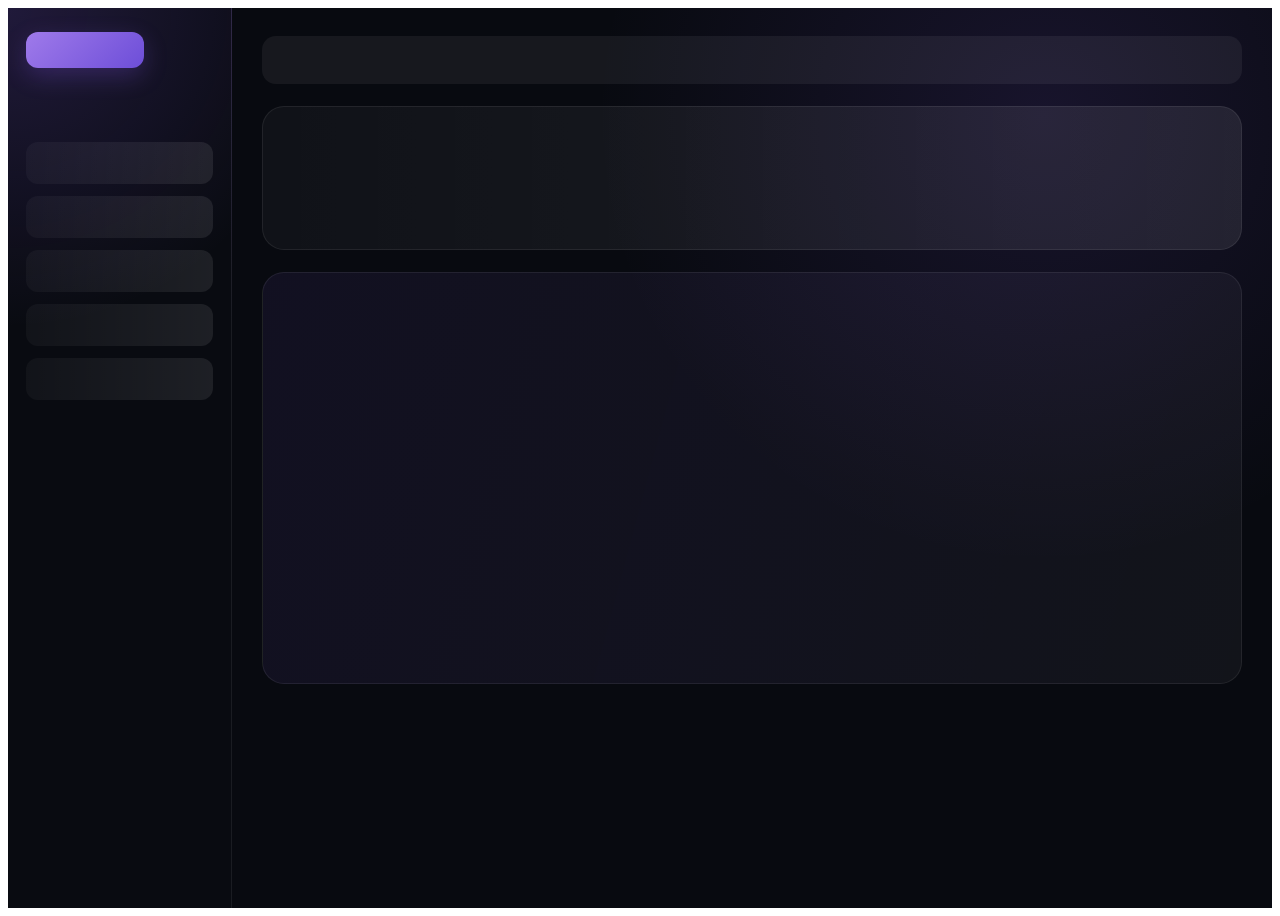
==== index.html @ e5c6ff21 "Allow known-level learners to start IELTS plan" ====
<!doctype html>
<html lang="zh-CN">
  <head>
    <meta charset="UTF-8" />
    <meta name="viewport" content="width=device-width, initial-scale=1.0" />
    <meta name="theme-color" content="#080a10" />
    <meta name="description" content="XINGO — 从 A0 零基础走到 IELTS 目标分：系统课程、四科方法、限时模拟、错因复盘与连续达标证据。" />
    <meta name="robots" content="index, follow" />
    <meta property="og:type" content="website" />
    <meta property="og:locale" content="zh_CN" />
    <meta property="og:site_name" content="XINGO Language Studio" />
    <meta property="og:title" content="XINGO · IELTS 备考与沉浸式语言学习" />
    <meta property="og:description" content="从 A0 起点测试到 IELTS 目标分冲刺，用真实课程、四科证据、限时模拟和弱项闭环组成可执行路线。" />
    <meta property="og:url" content="https://jwnb18346-hub.github.io/xinglanguage/" />
    <meta property="og:image" content="https://jwnb18346-hub.github.io/xinglanguage/og-image.png" />
    <meta property="og:image:width" content="1200" />
    <meta property="og:image:height" content="630" />
    <meta name="twitter:card" content="summary_large_image" />
    <meta name="twitter:title" content="XINGO · IELTS 备考与沉浸式学习" />
    <meta name="twitter:description" content="A0 零基础课程、分级阅读、IELTS 四科方法、完整模拟、错因复盘与连续达标，都在一个工作台。" />
    <meta name="twitter:image" content="https://jwnb18346-hub.github.io/xinglanguage/og-image.png" />
    <link rel="icon" type="image/svg+xml" href="/xinglanguage/xingo-mark.svg" />
    <link rel="apple-touch-icon" href="/xinglanguage/icon-192.png" />
    <link rel="manifest" href="/xinglanguage/manifest.json" />
    <link rel="canonical" href="https://jwnb18346-hub.github.io/xinglanguage/" />
    <link rel="preconnect" href="https://api.dictionaryapi.dev" crossorigin />
    <link rel="preconnect" href="https://api.mymemory.translated.net" crossorigin />
    <link rel="dns-prefetch" href="//api.dictionaryapi.dev" />
    <link rel="dns-prefetch" href="//api.mymemory.translated.net" />
    <style>
      .xingo-boot{min-height:100vh;display:grid;grid-template-columns:224px 1fr;color:#f4f5f6;background:#080a10;font-family:-apple-system,BlinkMacSystemFont,"Segoe UI",sans-serif}.xingo-boot-nav{padding:24px 18px;background:radial-gradient(circle at 0 0,rgba(139,92,246,.18),transparent 20rem),#090b11;border-right:1px solid rgba(255,255,255,.07)}.xingo-boot-brand{width:118px;height:36px;border-radius:12px;background:linear-gradient(135deg,#9f7aea,#6d4ed8);box-shadow:0 8px 24px rgba(139,92,246,.24)}.xingo-boot-nav i,.xingo-boot-main i{display:block;background:linear-gradient(90deg,rgba(255,255,255,.035),rgba(255,255,255,.09),rgba(255,255,255,.035));background-size:220% 100%;animation:xingo-boot 1.25s ease-in-out infinite}.xingo-boot-nav i{height:42px;margin-top:12px;border-radius:12px}.xingo-boot-nav i:first-of-type{margin-top:74px}.xingo-boot-main{padding:28px 30px;background:radial-gradient(circle at 78% 12%,rgba(139,92,246,.12),transparent 28rem),#080a10}.xingo-boot-top{height:48px;border-radius:14px;background:rgba(255,255,255,.06)}.xingo-boot-main i{height:142px;margin-top:22px;border:1px solid rgba(255,255,255,.075);border-radius:22px}.xingo-boot-main i:last-child{height:410px;background:linear-gradient(105deg,rgba(139,92,246,.08),rgba(255,255,255,.045),rgba(200,255,82,.035));background-size:220% 100%}.xingo-boot-status{position:fixed;left:-9999px}@keyframes xingo-boot{to{background-position:-220% 0}}@media(max-width:760px){.xingo-boot{grid-template-columns:1fr}.xingo-boot-nav{display:none}.xingo-boot-main{padding:16px}.xingo-boot-main i{height:150px}.xingo-boot-main i:last-child{height:390px}}@media(prefers-reduced-motion:reduce){.xingo-boot-nav i,.xingo-boot-main i{animation:none}}
    </style>
    <script type="application/ld+json">{"@context":"https://schema.org","@type":"WebApplication","name":"XINGO Language Studio","url":"https://jwnb18346-hub.github.io/xinglanguage/","applicationCategory":"EducationalApplication","operatingSystem":"Any","inLanguage":["zh-CN","en"],"description":"从 A0 零基础到 IELTS 目标分的双语学习工作台，包含系统课程、四科证据、限时模拟、错因复盘与弱项循环。","featureList":["A0/A1 bilingual foundation course","A1/A2 core English course and checkpoint","A2/B1 General English course with writing evidence","B1/B2 IELTS methods course and readiness gate","Four-skill target baseline","Timed mock evidence log","Error review and weakness loop","Three-result target streak","Graded public-domain books","Listening dictation","Bilingual subtitles","Spaced repetition"]}</script>
    <title>XINGO · IELTS 备考与沉浸式学习</title>
    <script type="module" crossorigin src="/xinglanguage/assets/index-DKcMJyD_.js"></script>
    <link rel="modulepreload" crossorigin href="/xinglanguage/assets/rolldown-runtime-D9-fqq9M.js">
    <link rel="modulepreload" crossorigin href="/xinglanguage/assets/icons-CssQUdmZ.js">
    <link rel="modulepreload" crossorigin href="/xinglanguage/assets/react-DdJVzfYR.js">
    <link rel="modulepreload" crossorigin href="/xinglanguage/assets/learning-resources-DdAl8L11.js">
    <link rel="stylesheet" crossorigin href="/xinglanguage/assets/index-0RFE_EZf.css">
  </head>
  <body>
    <div id="root"><div class="xingo-boot" role="status" aria-live="polite"><span class="xingo-boot-status">XINGO 正在准备学习工作台</span><aside class="xingo-boot-nav"><div class="xingo-boot-brand"></div><i></i><i></i><i></i><i></i><i></i></aside><main class="xingo-boot-main"><div class="xingo-boot-top"></div><i></i><i></i></main></div></div>
  </body>
</html>
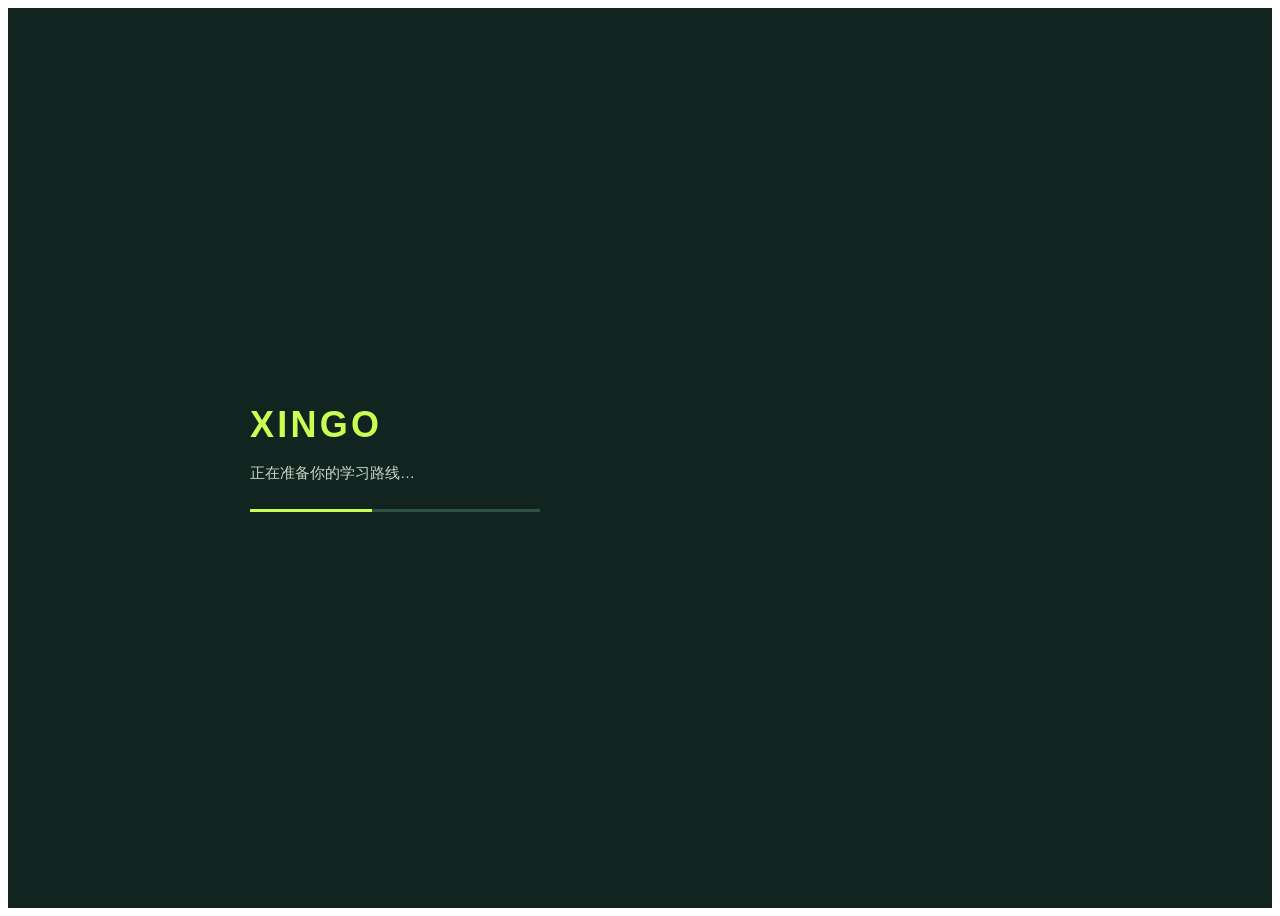
==== commit fdef9c46: "Add first-visit learning entry and update site metadata" ====
--- a/index.html
+++ b/index.html
@@ -3,21 +3,21 @@
   <head>
     <meta charset="UTF-8" />
     <meta name="viewport" content="width=device-width, initial-scale=1.0" />
-    <meta name="theme-color" content="#080a10" />
-    <meta name="description" content="XINGO — 从 A0 零基础走到 IELTS 目标分：系统课程、四科方法、限时模拟、错因复盘与连续达标证据。" />
+    <meta name="theme-color" content="#11241f" />
+    <meta name="description" content="XINGO — 从你的实际水平出发，按路线学英语与 IELTS：系统课程、真实内容、词句复习和可回看的学习证据。免费体验第一课。" />
     <meta name="robots" content="index, follow" />
     <meta property="og:type" content="website" />
     <meta property="og:locale" content="zh_CN" />
     <meta property="og:site_name" content="XINGO Language Studio" />
-    <meta property="og:title" content="XINGO · IELTS 备考与沉浸式语言学习" />
-    <meta property="og:description" content="从 A0 起点测试到 IELTS 目标分冲刺，用真实课程、四科证据、限时模拟和弱项闭环组成可执行路线。" />
+    <meta property="og:title" content="XINGO · 今天该学什么英语？" />
+    <meta property="og:description" content="从实际起点开始：学一节系统课，用真实内容练，再把词句和错因带到复习。免费体验第一课。" />
     <meta property="og:url" content="https://jwnb18346-hub.github.io/xinglanguage/" />
     <meta property="og:image" content="https://jwnb18346-hub.github.io/xinglanguage/og-image.png" />
     <meta property="og:image:width" content="1200" />
     <meta property="og:image:height" content="630" />
     <meta name="twitter:card" content="summary_large_image" />
-    <meta name="twitter:title" content="XINGO · IELTS 备考与沉浸式学习" />
-    <meta name="twitter:description" content="A0 零基础课程、分级阅读、IELTS 四科方法、完整模拟、错因复盘与连续达标，都在一个工作台。" />
+    <meta name="twitter:title" content="XINGO · 今天该学什么英语？" />
+    <meta name="twitter:description" content="按路线学习英语与 IELTS；课程、真实内容、词句复习和学习证据，从免费第一课开始。" />
     <meta name="twitter:image" content="https://jwnb18346-hub.github.io/xinglanguage/og-image.png" />
     <link rel="icon" type="image/svg+xml" href="/xinglanguage/xingo-mark.svg" />
     <link rel="apple-touch-icon" href="/xinglanguage/icon-192.png" />
@@ -28,11 +28,11 @@
     <link rel="dns-prefetch" href="//api.dictionaryapi.dev" />
     <link rel="dns-prefetch" href="//api.mymemory.translated.net" />
     <style>
-      .xingo-boot{min-height:100vh;display:grid;grid-template-columns:224px 1fr;color:#f4f5f6;background:#080a10;font-family:-apple-system,BlinkMacSystemFont,"Segoe UI",sans-serif}.xingo-boot-nav{padding:24px 18px;background:radial-gradient(circle at 0 0,rgba(139,92,246,.18),transparent 20rem),#090b11;border-right:1px solid rgba(255,255,255,.07)}.xingo-boot-brand{width:118px;height:36px;border-radius:12px;background:linear-gradient(135deg,#9f7aea,#6d4ed8);box-shadow:0 8px 24px rgba(139,92,246,.24)}.xingo-boot-nav i,.xingo-boot-main i{display:block;background:linear-gradient(90deg,rgba(255,255,255,.035),rgba(255,255,255,.09),rgba(255,255,255,.035));background-size:220% 100%;animation:xingo-boot 1.25s ease-in-out infinite}.xingo-boot-nav i{height:42px;margin-top:12px;border-radius:12px}.xingo-boot-nav i:first-of-type{margin-top:74px}.xingo-boot-main{padding:28px 30px;background:radial-gradient(circle at 78% 12%,rgba(139,92,246,.12),transparent 28rem),#080a10}.xingo-boot-top{height:48px;border-radius:14px;background:rgba(255,255,255,.06)}.xingo-boot-main i{height:142px;margin-top:22px;border:1px solid rgba(255,255,255,.075);border-radius:22px}.xingo-boot-main i:last-child{height:410px;background:linear-gradient(105deg,rgba(139,92,246,.08),rgba(255,255,255,.045),rgba(200,255,82,.035));background-size:220% 100%}.xingo-boot-status{position:fixed;left:-9999px}@keyframes xingo-boot{to{background-position:-220% 0}}@media(max-width:760px){.xingo-boot{grid-template-columns:1fr}.xingo-boot-nav{display:none}.xingo-boot-main{padding:16px}.xingo-boot-main i{height:150px}.xingo-boot-main i:last-child{height:390px}}@media(prefers-reduced-motion:reduce){.xingo-boot-nav i,.xingo-boot-main i{animation:none}}
+      .xingo-boot{min-height:100vh;display:grid;place-items:center;color:#f4f6ee;background:#11241f;font-family:Manrope,-apple-system,BlinkMacSystemFont,"Segoe UI",sans-serif}.xingo-boot-inner{width:min(780px,100%);padding:32px}.xingo-boot-brand{color:#c8ff52;font-size:36px;font-weight:800;letter-spacing:.09em}.xingo-boot-status{display:block;margin-top:18px;color:#c6d9c8;font-size:15px}.xingo-boot-line{height:3px;width:min(290px,70vw);margin-top:26px;background:linear-gradient(90deg,#c8ff52 42%,#315044 42%);animation:xingo-boot 1.2s ease-in-out infinite alternate}@keyframes xingo-boot{to{opacity:.45}}@media(prefers-reduced-motion:reduce){.xingo-boot-line{animation:none}}
     </style>
-    <script type="application/ld+json">{"@context":"https://schema.org","@type":"WebApplication","name":"XINGO Language Studio","url":"https://jwnb18346-hub.github.io/xinglanguage/","applicationCategory":"EducationalApplication","operatingSystem":"Any","inLanguage":["zh-CN","en"],"description":"从 A0 零基础到 IELTS 目标分的双语学习工作台，包含系统课程、四科证据、限时模拟、错因复盘与弱项循环。","featureList":["A0/A1 bilingual foundation course","A1/A2 core English course and checkpoint","A2/B1 General English course with writing evidence","B1/B2 IELTS methods course and readiness gate","Four-skill target baseline","Timed mock evidence log","Error review and weakness loop","Three-result target streak","Graded public-domain books","Listening dictation","Bilingual subtitles","Spaced repetition"]}</script>
-    <title>XINGO · IELTS 备考与沉浸式学习</title>
-    <script type="module" crossorigin src="/xinglanguage/assets/index-DKcMJyD_.js"></script>
+    <script type="application/ld+json">{"@context":"https://schema.org","@type":"WebApplication","name":"XINGO Language Studio","url":"https://jwnb18346-hub.github.io/xinglanguage/","applicationCategory":"EducationalApplication","operatingSystem":"Any","inLanguage":["zh-CN","en"],"description":"从实际起点开始学英语与 IELTS：系统课程、真实内容、词句复习和可回看的学习证据。","featureList":["A0/A1 bilingual foundation course","A1/A2 core English course and checkpoint","A2/B1 General English course with writing evidence","B1/B2 IELTS methods course and readiness gate","Four-skill target baseline","Timed mock evidence log","Error review and weakness loop","Three-result target streak","Graded public-domain books","Listening dictation","Bilingual subtitles","Spaced repetition"]}</script>
+    <title>XINGO · 今天该学什么英语？</title>
+    <script type="module" crossorigin src="/xinglanguage/assets/index-CcLAkGYu.js"></script>
     <link rel="modulepreload" crossorigin href="/xinglanguage/assets/rolldown-runtime-D9-fqq9M.js">
     <link rel="modulepreload" crossorigin href="/xinglanguage/assets/icons-CssQUdmZ.js">
     <link rel="modulepreload" crossorigin href="/xinglanguage/assets/react-DdJVzfYR.js">
@@ -40,6 +40,6 @@
     <link rel="stylesheet" crossorigin href="/xinglanguage/assets/index-0RFE_EZf.css">
   </head>
   <body>
-    <div id="root"><div class="xingo-boot" role="status" aria-live="polite"><span class="xingo-boot-status">XINGO 正在准备学习工作台</span><aside class="xingo-boot-nav"><div class="xingo-boot-brand"></div><i></i><i></i><i></i><i></i><i></i></aside><main class="xingo-boot-main"><div class="xingo-boot-top"></div><i></i><i></i></main></div></div>
+    <div id="root"><div class="xingo-boot" role="status" aria-live="polite"><div class="xingo-boot-inner"><strong class="xingo-boot-brand">XINGO</strong><span class="xingo-boot-status">正在准备你的学习路线…</span><div class="xingo-boot-line" aria-hidden="true"></div></div></div></div>
   </body>
 </html>
